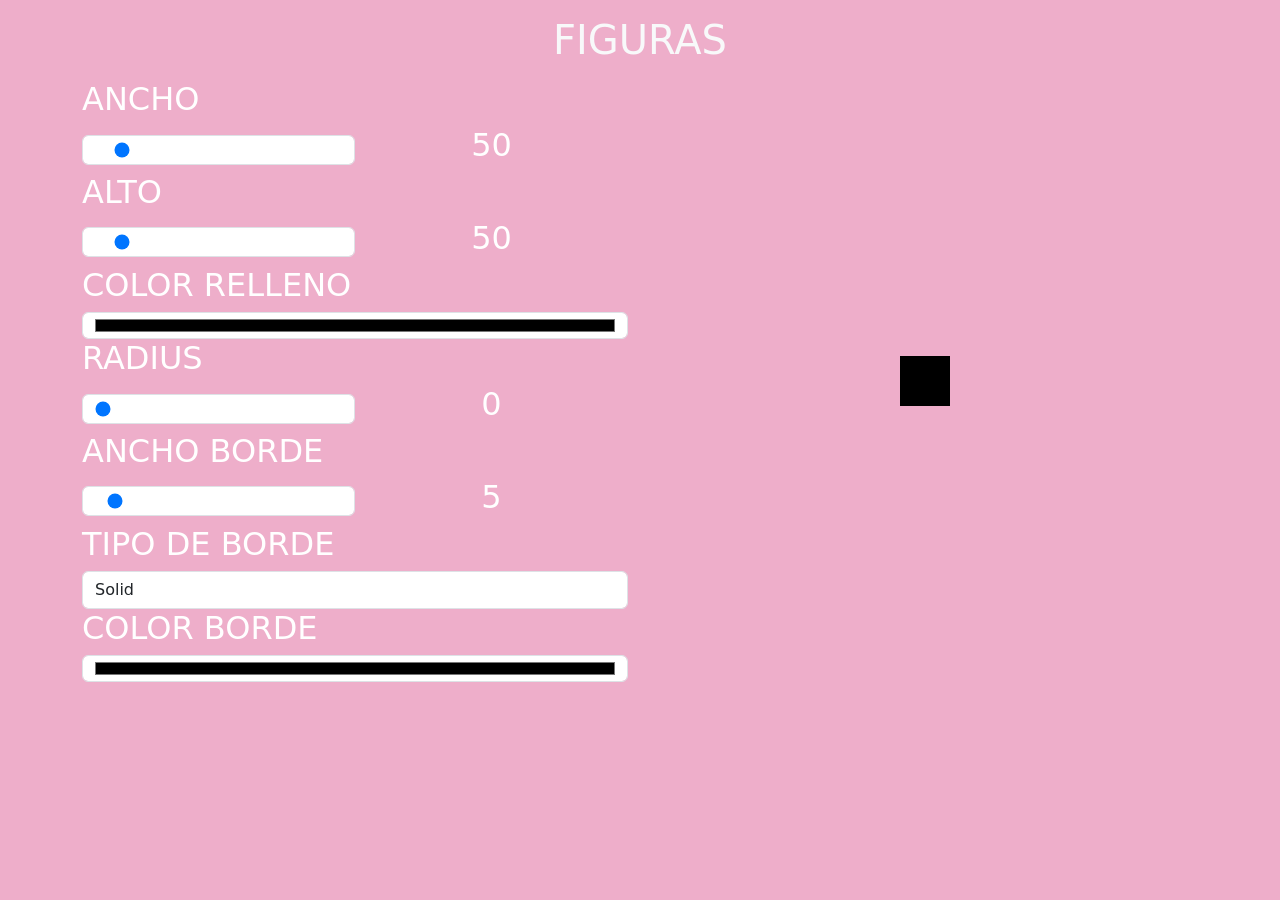
==== 03/index.html @ 96dbc115 "mi commit" ====
<!DOCTYPE html>
<html lang="en">
<head>
    <meta charset="UTF-8">
    <meta name="viewport" content="width=device-width, initial-scale=1.0">
    <title>EHERCICIO 1</title>
    <link href="https://cdn.jsdelivr.net/npm/bootstrap@5.3.8/dist/css/bootstrap.min.css" rel="stylesheet">
    <link rel="stylesheet" href="style.css">
</head>
<body class="fondo">
    <div class="container">
        <h1 class="text-center text-light my-3">FIGURAS</h1>
        <div class="row">
            <div class="col">
                <table class="w-100">
                    <tr>
                        <td colspan="2"><h2>ANCHO</h2></td>
                    </tr>
                    <tr>
                        <td class="w-50"><input type="range" class="form-control" id="ancho" min="10" max="500" value="50"></td>
                        <td class="w-50 text-center"><h2 id="vancho">50</h2></td>
                    </tr>
                     <tr>
                        <td colspan="2"><h2>ALTO</h2></td>
                    </tr>
                    <tr>
                        <td class="w-50"><input type="range" class="form-control" id="alto" min="10" max="500" value="50"></td>
                        <td class="w-50 text-center"><h2 id="valto">50</h2></td>
                    </tr>
                    <tr>
                        <td colspan="2"><h2>COLOR RELLENO</h2></td>
                    </tr>
                    <tr>
                        <td colspan="2"><input type="color" class="form-control" id="color"></td>
                    </tr>
                    <tr>
    <td colspan="2"><h2>RADIUS</h2></td>
</tr>
<tr>
    <td class="w-50"><input type="range" class="form-control" id="radius" min="0" max="100" value="0"></td>
    <td class="w-50 text-center"><h2 id="vradio">0</h2></td>
</tr>
<tr>
    <td colspan="2"><h2>ANCHO BORDE</h2></td>
</tr>
<tr>
    <td class="w-50"><input type="range" class="form-control" id="anchoborde" min="0" max="100" value="5"></td>
    <td class="w-50 text-center"><h2 id="vanchoborde">5</h2></td>
</tr>
<tr>
    <td colspan="2"><h2>TIPO DE BORDE</h2></td>
</tr>
<tr>
    <td colspan="2" class="w-50">
        <select id="tipoborde" class="form-control">
            <option value="solid">Solid</option>
            <option value="dashed">Dashed</option>
            <option value="dotted">Dotted</option>
            <option value="double">Double</option>
        </select>
    </td>
</tr>
 <tr>
                        <td colspan="2"><h2>COLOR BORDE</h2></td>
                    </tr>
                    <tr>
                        <td colspan="2"><input type="color" class="form-control" id="colorborde"></td>
                    </tr>


                </table>
        </div>
        <div class="col centrar">
            <div id="figura">
                
            </div>

        </div>

    </div>

    </div>
    <script src="https://cdn.jsdelivr.net/npm/bootstrap@5.3.8/dist/js/bootstrap.min.js"></script>
    <script src="main.js"></script>
</body>
</html>
---- 03/style.css ----
.fondo{
    background: #e279a6;
background: radial-gradient(circle,rgba(238, 174, 202, 1) 100%, rgba(148, 187, 233, 1) 100%);
}
*{
    margin: 0;
    padding: 0;
    box-sizing: border-box;
    color:white;
    transition: all 2s ease;
}

#figura{
    display: block;
    background: black;
    width: 50px;
    height: 50px;
    border: 5px solid black;

}
.centrar{
    display: flex;
    justify-content: center;
    align-items: center;
}
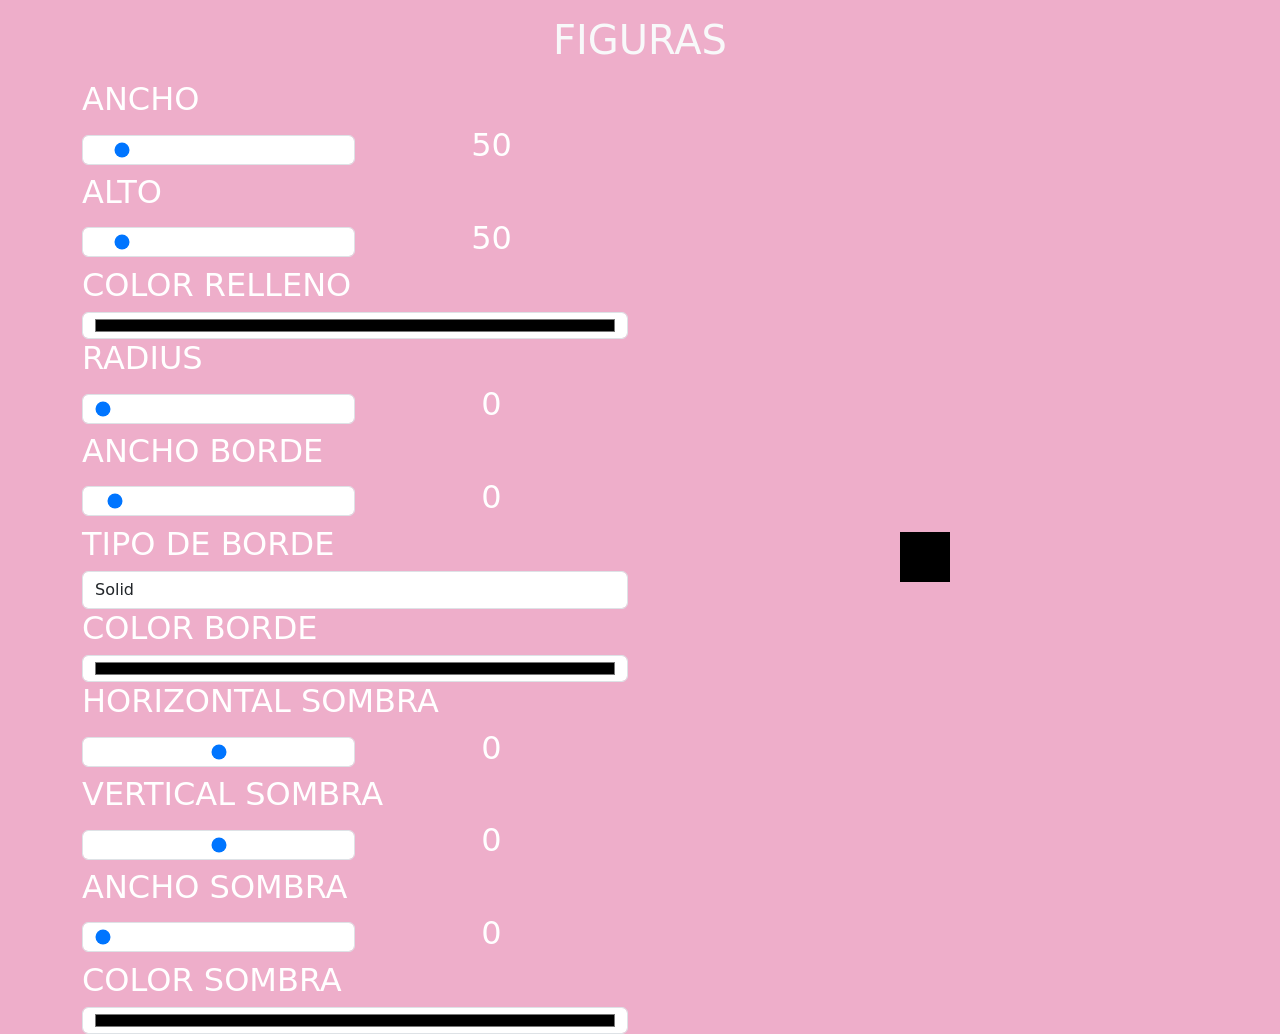
==== commit a9eb381d: "un commit" ====
--- a/03/index.html
+++ b/03/index.html
@@ -3,84 +3,147 @@
 <head>
     <meta charset="UTF-8">
     <meta name="viewport" content="width=device-width, initial-scale=1.0">
-    <title>EHERCICIO 1</title>
+    <title>EJERCICIO 1</title>
     <link href="https://cdn.jsdelivr.net/npm/bootstrap@5.3.8/dist/css/bootstrap.min.css" rel="stylesheet">
     <link rel="stylesheet" href="style.css">
 </head>
+
 <body class="fondo">
-    <div class="container">
-        <h1 class="text-center text-light my-3">FIGURAS</h1>
-        <div class="row">
-            <div class="col">
-                <table class="w-100">
-                    <tr>
-                        <td colspan="2"><h2>ANCHO</h2></td>
-                    </tr>
-                    <tr>
-                        <td class="w-50"><input type="range" class="form-control" id="ancho" min="10" max="500" value="50"></td>
-                        <td class="w-50 text-center"><h2 id="vancho">50</h2></td>
-                    </tr>
-                     <tr>
-                        <td colspan="2"><h2>ALTO</h2></td>
-                    </tr>
-                    <tr>
-                        <td class="w-50"><input type="range" class="form-control" id="alto" min="10" max="500" value="50"></td>
-                        <td class="w-50 text-center"><h2 id="valto">50</h2></td>
-                    </tr>
-                    <tr>
-                        <td colspan="2"><h2>COLOR RELLENO</h2></td>
-                    </tr>
-                    <tr>
-                        <td colspan="2"><input type="color" class="form-control" id="color"></td>
-                    </tr>
-                    <tr>
-    <td colspan="2"><h2>RADIUS</h2></td>
+
+   <div class="container">
+
+     <h1 class="text-center text-light my-3">FIGURAS</h1>
+     <div class="row">
+        <div class="col">
+            <table class="w-100">
+                <tr>
+                    <td colspan="2"><h2>ANCHO</h2></td>
+                </tr>
+                <tr>
+                    <td class="w-50"> <input type="range" class="form-control" id="ancho" min="10" max="500" value="50"></td>
+                    <td class="w-50 text-center" ><h2 id="vancho" >50</h2> </td>
+                </tr>
+                 <tr>
+                    <td colspan="2"><h2>ALTO</h2></td>
+                </tr>
+                 <tr>
+                    <td class="w-50"> <input type="range" class="form-control" id="alto" min="10" max="500" value="50"></td>
+                    <td class="w-50 text-center" ><h2 id="valto">50</h2> </td>
+                </tr>
+                <tr>
+                    <td colspan="2"><h2>COLOR RELLENO</h2></td>
+                </tr>
+                 <tr>
+                    <td colspan="2"> <input type="color" class="form-control" id="color"></td>
+                    
+                </tr>
+                 <tr>
+                    <td colspan="2"><h2>RADIUS</h2></td>
+                </tr>
+                 <tr>
+                    <td class="w-50"> <input type="range" class="form-control" id="radius" min="0" max="100" value="0"></td>
+                    <td class="w-50 text-center" ><h2 id="vradio">0</h2> </td>
+                </tr>
+                 <tr>
+                    <td colspan="2"><h2>ANCHO BORDE</h2></td>
+                </tr>
+                 <tr>
+                    <td class="w-50"> <input type="range" class="form-control" id="anchoborde" min="0" max="100" value="5"></td>
+                    <td class="w-50 text-center" ><h2 id="vanchoborde">0</h2> </td>
+                </tr>
+                 <tr>
+                    <td colspan="2"><h2>TIPO DE BORDE</h2></td>
+                </tr>
+                 <tr>
+                    <td colspan="2" class="w-50"> 
+                        <select id="tipoborde" class="form-control">
+                            <option value="solid">Solid</option>
+                            <option value="dashed">Dashed</option>
+                            <option value="dotted">Dotted</option>
+                            <option value="double">Double</option>
+                        </select>
+
+                    </td>
+                </tr>
+                 <tr>
+                    <td colspan="2"><h2>COLOR BORDE</h2></td>
+                </tr>
+                 <tr>
+                    <td colspan="2"> <input type="color" class="form-control" id="colorborde"></td>
+                    
+                </tr>
+                <tr>
+    <td colspan="2"><h2>HORIZONTAL SOMBRA</h2></td>
 </tr>
 <tr>
-    <td class="w-50"><input type="range" class="form-control" id="radius" min="0" max="100" value="0"></td>
-    <td class="w-50 text-center"><h2 id="vradio">0</h2></td>
-</tr>
-<tr>
-    <td colspan="2"><h2>ANCHO BORDE</h2></td>
-</tr>
-<tr>
-    <td class="w-50"><input type="range" class="form-control" id="anchoborde" min="0" max="100" value="5"></td>
-    <td class="w-50 text-center"><h2 id="vanchoborde">5</h2></td>
-</tr>
-<tr>
-    <td colspan="2"><h2>TIPO DE BORDE</h2></td>
-</tr>
-<tr>
-    <td colspan="2" class="w-50">
-        <select id="tipoborde" class="form-control">
-            <option value="solid">Solid</option>
-            <option value="dashed">Dashed</option>
-            <option value="dotted">Dotted</option>
-            <option value="double">Double</option>
-        </select>
+    <td class="w-50">
+        <input type="range" class="form-control"
+        id="hsombra" min="-100" max="100" value="0">
+    </td>
+
+    <td class="w-50 text-center">
+        <h2 id="vhsombra">0</h2>
     </td>
 </tr>
- <tr>
-                        <td colspan="2"><h2>COLOR BORDE</h2></td>
-                    </tr>
-                    <tr>
-                        <td colspan="2"><input type="color" class="form-control" id="colorborde"></td>
-                    </tr>
 
+<tr>
+    <td colspan="2"><h2>VERTICAL SOMBRA</h2></td>
+</tr>
 
-                </table>
+<tr>
+    <td class="w-50">
+        <input type="range" class="form-control"
+        id="vsombra" min="-100" max="100" value="0">
+    </td>
+
+    <td class="w-50 text-center">
+        <h2 id="vvsombra">0</h2>
+    </td>
+</tr>
+
+<tr>
+    <td colspan="2"><h2>ANCHO SOMBRA</h2></td>
+</tr>
+
+<tr>
+    <td class="w-50">
+        <input type="range" class="form-control"
+        id="anchosombra" min="0" max="100" value="0">
+    </td>
+
+    <td class="w-50 text-center">
+        <h2 id="vanchosombra">0</h2>
+    </td>
+</tr>
+
+<tr>
+    <td colspan="2"><h2>COLOR SOMBRA</h2></td>
+</tr>
+
+<tr>
+    <td colspan="2">
+        <input type="color"
+        class="form-control"
+        id="colorsombra">
+    </td>
+</tr>
+                
+            </table>
         </div>
-        <div class="col centrar">
-            <div id="figura">
-                
-            </div>
+       <div class="col centrar">
+        <div id="figura">
 
         </div>
 
-    </div>
+       </div>
+     </div>
+   </div>
 
-    </div>
-    <script src="https://cdn.jsdelivr.net/npm/bootstrap@5.3.8/dist/js/bootstrap.min.js"></script>
-    <script src="main.js"></script>
+   <script src="https://cdn.jsdelivr.net/npm/bootstrap@5.3.8/dist/js/bootstrap.min.js"></script>
+   <script src="main.js"></script>
+
+
+
+    
 </body>
 </html>
